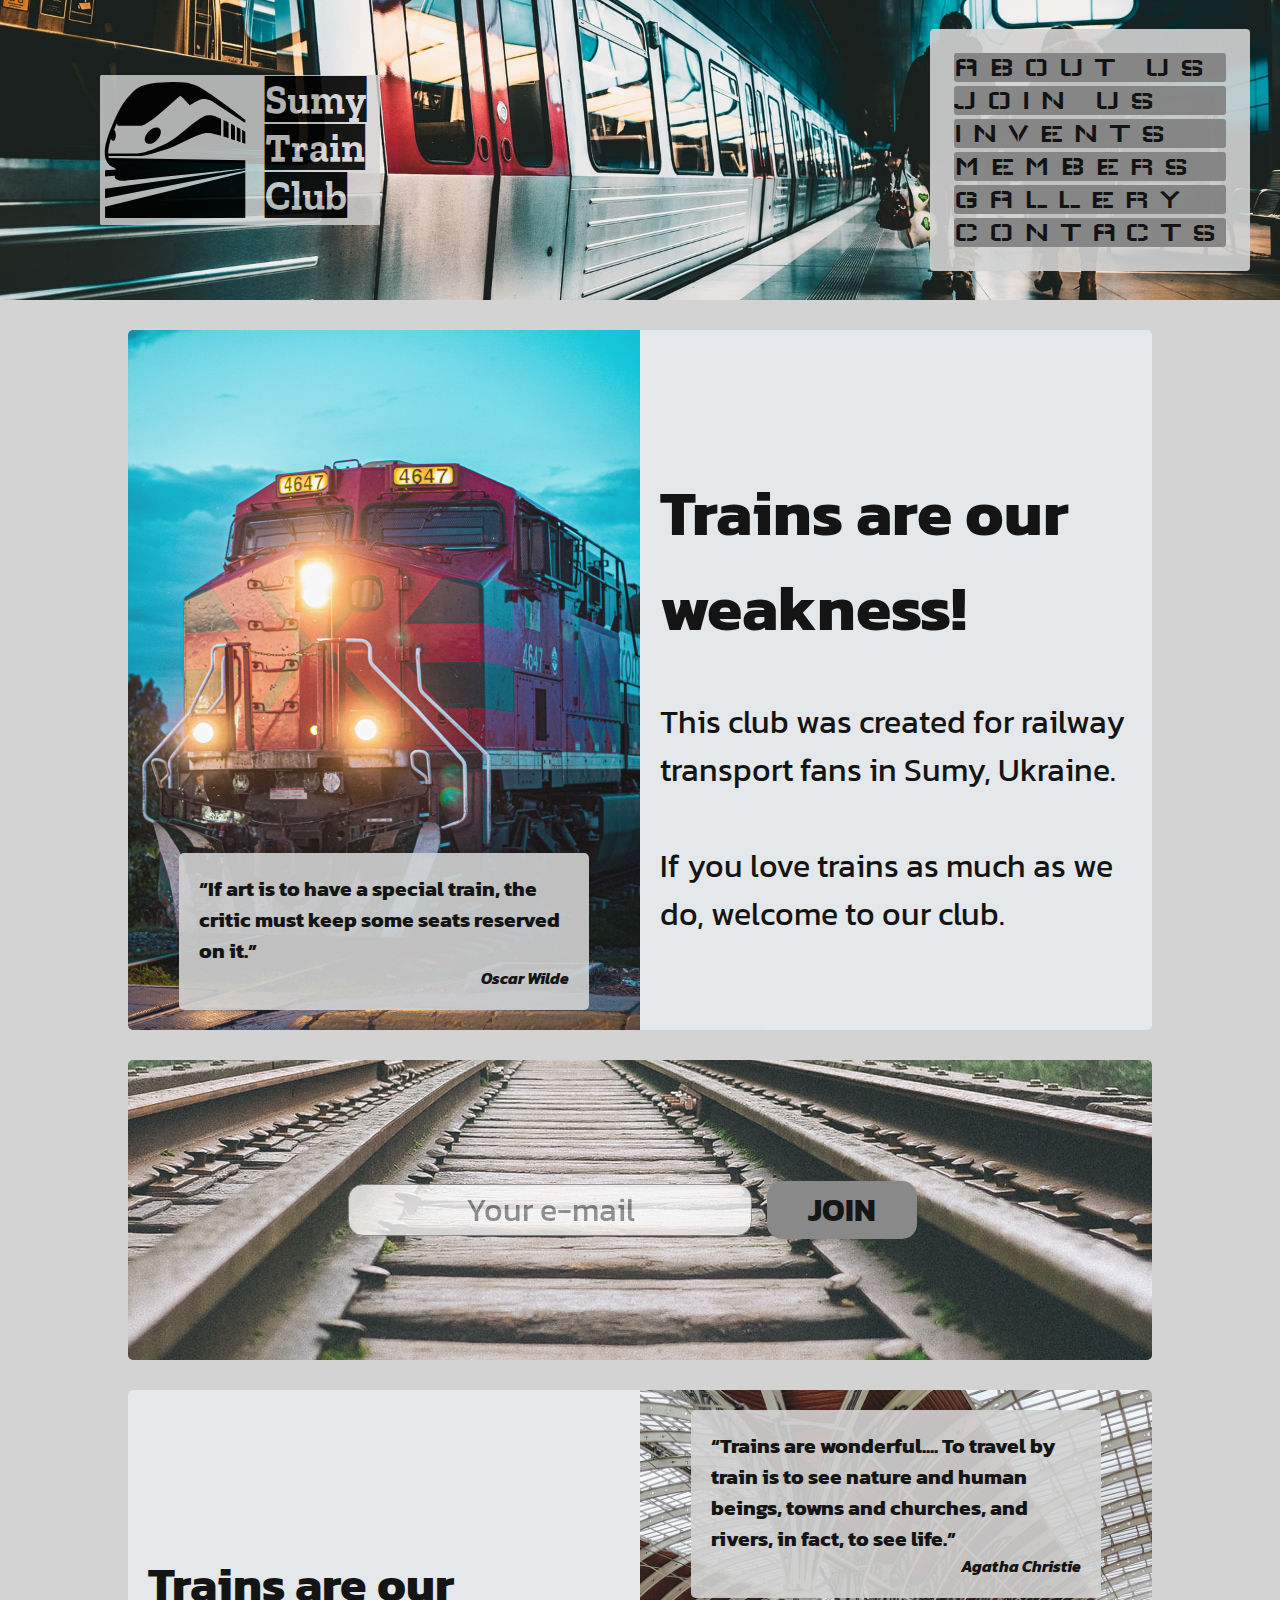
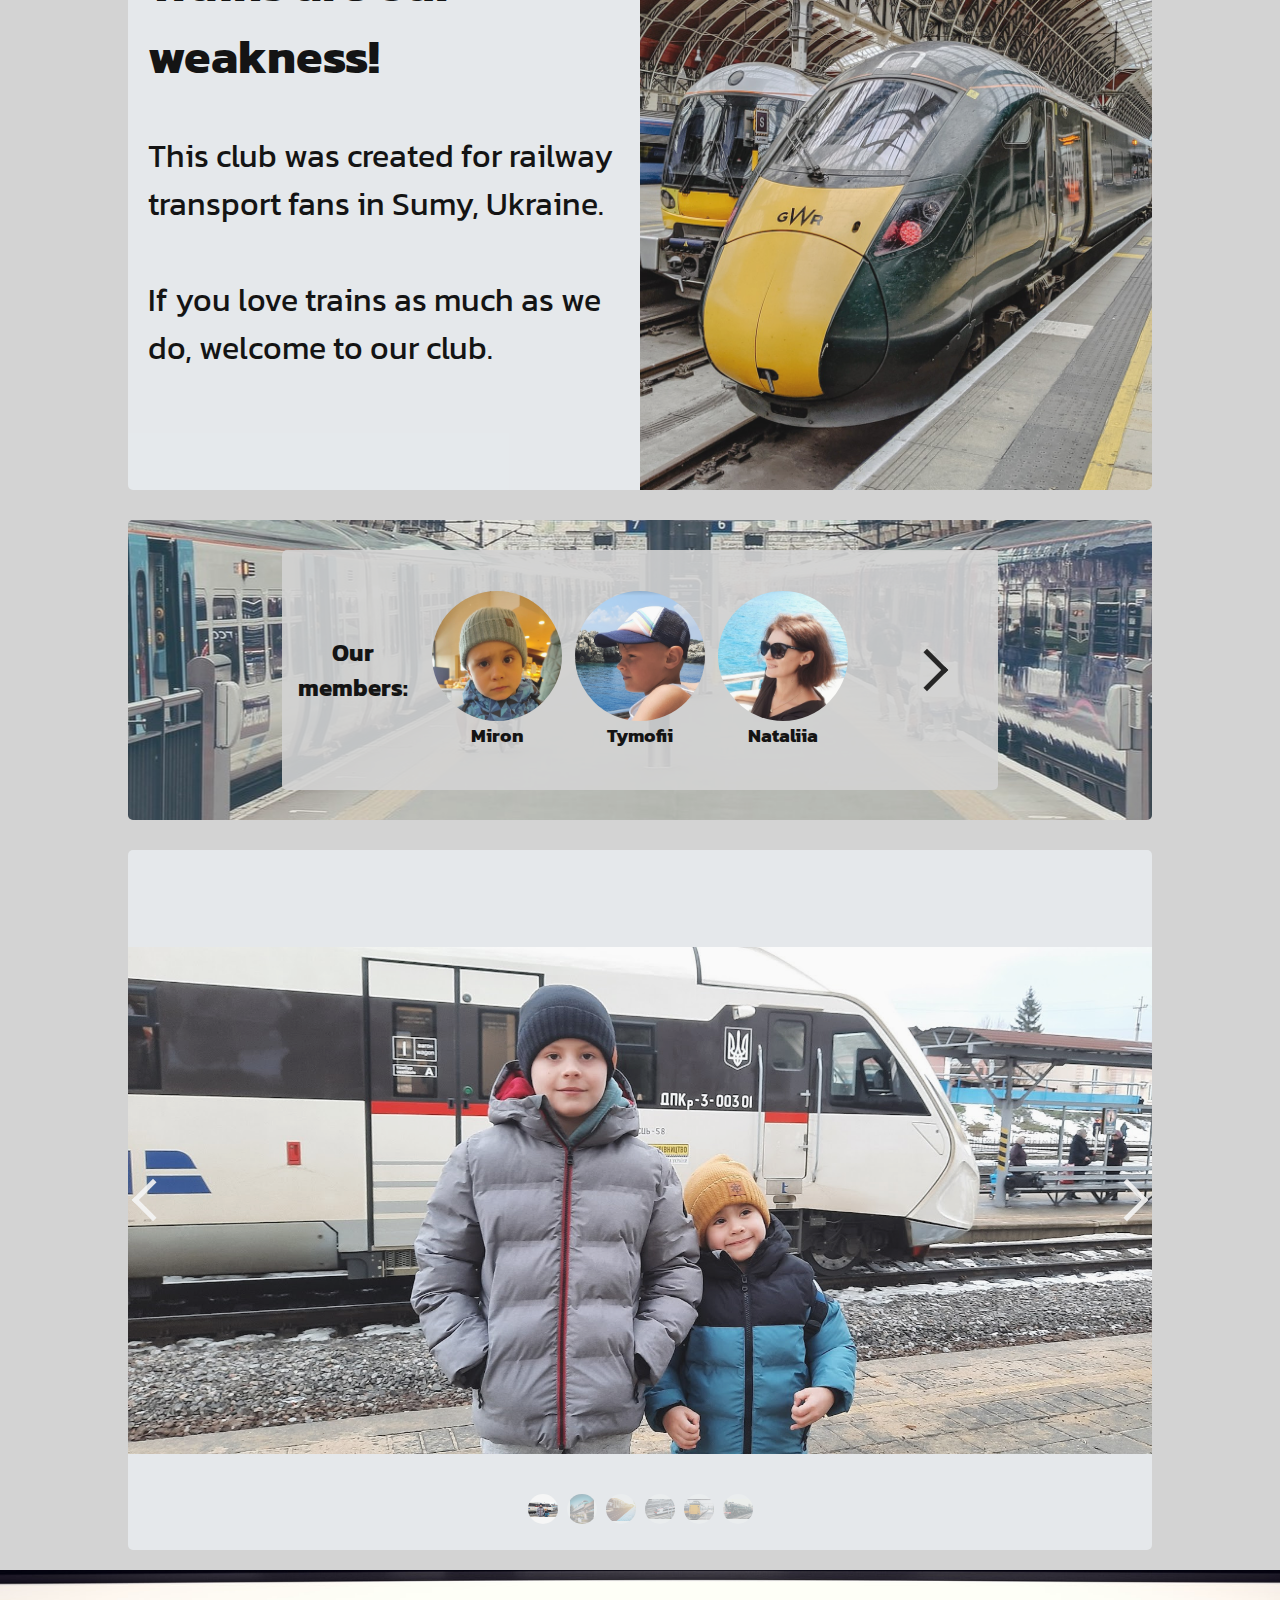
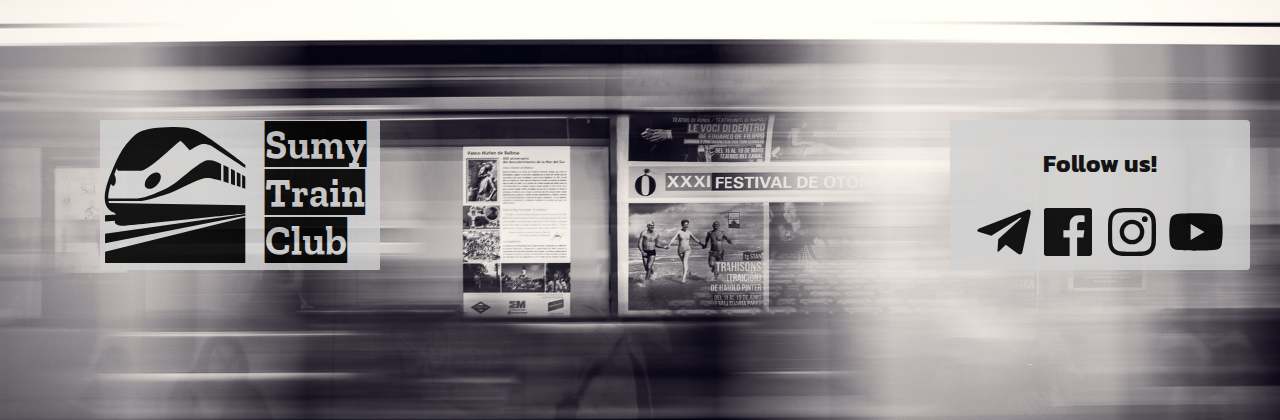
==== index.html @ 14b6293d "update" ====
<!DOCTYPE html>
<html lang="en">
<head>
    <meta charset="UTF-8">
    <meta http-equiv="X-UA-Compatible" content="IE=edge">
    <meta name="viewport" content="width=device-width, initial-scale=1.0">
    <link rel="stylesheet" href="resources/css/style.css">
    <link rel="stylesheet" href="resources/css/carousele.css">
    <link rel="stylesheet" href="https://cdn.jsdelivr.net/npm/boxicons@latest/css/boxicons.min.css">
    <link rel="shortcut icon" href="resources/img/favicon.svg" type="image/x-icon">
    <link rel="preconnect" href="https://fonts.googleapis.com">
    <link rel="preconnect" href="https://fonts.gstatic.com" crossorigin>
    <link href="https://fonts.googleapis.com/css2?family=Kanit:ital,wght@0,400;0,700;1,400&family=Wallpoet&family=Zilla+Slab+Highlight:wght@400;700&display=swap" rel="stylesheet">    <title>Sumy Train Club</title>
</head>
<body>
    <header>
        <div class="header_main img">
            <div class="logo">
                <div class="img"></div>
                <div class="text">Sumy<br>Train<br>Club</div>
            </div>
            <div class="nav desktop">
                <ul>
                    <li><a href="#about_us">About us</a></li>
                    <li><a href="#join_us">Join us</a></li>
                    <li><a href="#invents">Invents</a></li>
                    <li><a href="#members">Members</a></li>
                    <li><a href="#gallery">Gallery</a></li>
                    <li><a href="#contacts">Contacts</a></li>
                </ul>
            </div>
        </div>
    </header>
    <main>
        <div class="container big" id="about_us">
            <div class="cont_sm img"><div class="quote"><p>“If art is to have a special train, the critic must keep some seats reserved on it.”</p><p class="qoute_author">Oscar Wilde</p></div></div>
            <div class="cont_sm text"><div class="text_field"><h1>Trains are our weakness!</h1><p>This club was created for railway transport fans in Sumy, Ukraine.<br><br>If you love trains as much as we do, welcome to our club.</p></div></div>
        </div>
        <div class="container small" id="join_us">
            <div class="join_form"><input class="field" type="text" placeholder="Your e-mail"><input type="submit" value="Join"></div>
        </div>
        <div class="container big" id="invents">
            <div class="cont_sm text"><div class="text_field"><h2>Trains are our weakness!</h2><p>This club was created for railway transport fans in Sumy, Ukraine.<br><br>If you love trains as much as we do, welcome to our club.</p></div></div>
            <div class="cont_sm img"><div class="quote"><p>“Trains are wonderful.... To travel by train is to see nature and human beings, towns and churches, and rivers, in fact, to see life.”</p><p class="qoute_author">Agatha Christie</p></div></div>
        </div>
        <div class="container small" id="members">
            <div class="members_list">
                <div class="cell first">
                    <div><h2>Our members:</h2></div>
                </div>
                <div class="cell member">
                    <div class="photo miron"></div>
                    <div class="name"><h3>Miron</h3></div>
                </div>
                <div class="cell member">
                    <div class="photo timon"></div>
                    <div class="name"><h3>Tymofii</h3></div>
                </div>
                <div class="cell member">
                    <div class="photo natali"></div>
                    <div class="name"><h3>Nataliia</h3></div>
                </div>
                <div class="cell more">
                    <div></div>
                </div>
            </div>
        </div>
        <div class="container big" id="gallery">
            <ul class="carousel my-carousel carousel--thumb">
            <input class="carousel__activator" type="radio" id="K" name="thumb" checked="checked"/>
            <input class="carousel__activator" type="radio" id="L" name="thumb"/>
            <input class="carousel__activator" type="radio" id="M" name="thumb"/>
            <input class="carousel__activator" type="radio" id="N" name="thumb"/>
            <input class="carousel__activator" type="radio" id="O" name="thumb"/>
            <input class="carousel__activator" type="radio" id="P" name="thumb"/>
            <div class="carousel__controls">
                <label class="carousel__control carousel__control--backward" for="P"></label>
                <label class="carousel__control carousel__control--forward" for="L"></label>
            </div>
            <div class="carousel__controls">
                <label class="carousel__control carousel__control--backward" for="K"></label>
                <label class="carousel__control carousel__control--forward" for="M"></label>
            </div>
            <div class="carousel__controls">
                <label class="carousel__control carousel__control--backward" for="L"></label>
                <label class="carousel__control carousel__control--forward" for="N"></label>
            </div>
            <div class="carousel__controls">
                <label class="carousel__control carousel__control--backward" for="M"></label>
                <label class="carousel__control carousel__control--forward" for="O"></label>
            </div>
            <div class="carousel__controls">
                <label class="carousel__control carousel__control--backward" for="N"></label>
                <label class="carousel__control carousel__control--forward" for="P"></label>
            </div>
            <div class="carousel__controls">
                <label class="carousel__control carousel__control--backward" for="O"></label>
                <label class="carousel__control carousel__control--forward" for="K"></label>
            </div>
            <li class="carousel__slide"></li>
            <li class="carousel__slide"></li>
            <li class="carousel__slide"></li>
            <li class="carousel__slide"></li>
            <li class="carousel__slide"></li>
            <li class="carousel__slide"></li>
            <div class="carousel__indicators">
                <label class="carousel__indicator" for="K"></label>
                <label class="carousel__indicator" for="L"></label>
                <label class="carousel__indicator" for="M"></label>
                <label class="carousel__indicator" for="N"></label>
                <label class="carousel__indicator" for="O"></label>
                <label class="carousel__indicator" for="P"></label>
            </div>
            </ul>
        </div>
    </main>
    <footer>
        <div class="footer_main img" id="contacts">
            <div class="logo">
                <div class="img"></div>
                <div class="text">Sumy<br>Train<br>Club</div>
            </div>
            <div class="follow_us">
                <div class="top"><h2>Follow us!</h2></div>
                <div class="socials">
                    <div class="telegram"></div>
                    <div class="facebook"></div>
                    <div class="instagram"></div>
                    <div class="youtube"></div>
                </div>
            </div>
        </div>
    </footer>
</body>
</html>
---- resources/css/style.css ----
html, body {
    font-family: Kanit, Geneva, Tahoma, sans-serif;
    font-size: 16px;
    margin: 0;
    padding: 0;
    background-color: rgba(211, 211, 211);
}

header, footer {
    width: 100%;
    max-width: 1920px;
    margin: auto;
}

p {
    margin: 0;
}

a:hover, input[type=submit]:hover {
    opacity: 0.7;
}

.img {
    background-repeat: no-repeat;
    background-size: cover;
    background-position: center;
}

.header_main, .footer_main {
    width: 100%;
    height: 300px;
    display: flex;
    justify-content:space-between;
    align-items: center;
}

.header_main.img {
    background-image: url(../img/img-header.jpg);
    background-position: left center;
}

.logo {
    height: 150px;
    width: 280px;
    background-color: rgba(211, 211, 211, 0.9);
    margin-left: 100px;
    display: flex;
    justify-content: space-between;
    border-radius: 0.1em;
    opacity: 0.9;
}

.logo .text {
    height: 150px;
    font-family: 'Zilla Slab Highlight', sans-serif;
    font-weight: bold;
    font-size: 2.5em;
    text-align: justify;
    margin: auto;
    padding: 0;
}

.logo .img {
    background-image: url(../img/logo_train.svg);
    background-size: contain;
    height: 150px;
    width: 150px;
}

.nav, .follow_us {
    background-color: rgba(211, 211, 211, 0.9);
    width: 320px;
    height: fit-content;
    border-radius: 4px;
    display: flex;
    justify-content: center;
    margin-right: 270px;
}

.nav ul {
    margin: auto;
    padding: 20px;
    display: block;
}

.nav li {
    display: block;
    list-style: none;
    background-color: gray;
    font-family: wallpoet, Courier, monospace;
    font-size: 1.8em;
    text-transform: uppercase;
    margin: 4px 0;
    opacity: 0.9;
    border-radius: 3px;
    letter-spacing: 10px;
    width: auto;
}

.nav li a{
    display: block;
}

.nav li:hover {
    opacity: 0.7;
    transition: all 0.5s ease-out;
}

a {
    text-decoration: none;
    color: black;
}

.container { 
    width: 80%;
    margin: auto;
    margin-top: 30px;
    display: flex;
    justify-content: center;
    align-items: center;
    border-radius: 5px;
    opacity: 0.9;
}

.cont_sm {
    width: 50%;
    height: 100%;
    display: flex;
    justify-content: center;
    align-items: center;
    box-sizing: border-box;
}

.big {
    height: 700px;
    background-color: rgb(231, 235, 238);
}

.small {
    height: 300px;
    background-color: rgb(231, 235, 238);
}

#about_us .img {
    background-image: url(../img/img-aboutus.jpg);
    border-top-left-radius: inherit;
    border-bottom-left-radius: inherit;
    align-items: flex-end;
}

.text {
    font-size: 2em;
    padding: 20px;
}

.quote {
    font-size: 1.3em;
    font-weight: bold;
    width: 80%;
    height: fit-content;
    padding: 20px;
    background-color: rgba(211, 211, 211, 0.9);
    border-radius: 5px;
    margin: 20px 0;
}

.qoute_author {
    text-align: right;
    font-size: 1rem;
    font-style: italic;
}

#join_us {
    background-image: url(../img/img-joinus.jpg);
    background-position: center;
}

input {
    font-family: Kanit;
    font-size: 2em;
    border: 1px solid grey;
}

input[type=text] {
    opacity: 0.8;
    border-radius: 15px;
    text-align: center;
}

input[type=submit] {
    width: 150px;
    background-color: gray;
    padding: 5px 5px;
    margin: 0 15px;
    border: none;
    border-radius: 15px;
    cursor: pointer;
    text-transform: uppercase;
    font-weight: bold;
  }

#invents .img {
    background-image: url(../img/img-invents.jpg);
    border-top-right-radius: inherit;
    border-bottom-right-radius: inherit;
    align-items: flex-start;
}

#members {
    background-image: url(../img/img-members.jpg);
    background-position: center;
}

.members_list {
    width: 70%;
    height: 80%;
    background-color: rgba(211, 211, 211, 0.9);
    border-radius: inherit;
    display: flex;
    flex-wrap: wrap;
    justify-content: space-around;
    align-items: center;
}

.members_list .cell {
    width: 19%;
    height: 90%;
    display: flex;
    flex-wrap: wrap;
    justify-content: center;
    align-content: center;
    text-align: center;
}

.first div {
    margin: 5%;
}

.member:hover {
    opacity: 0.8;
    cursor: pointer;
}

.photo {
    width: 130px;
    height: 130px;
    border-radius: 100%;
}

.natali {
    background-image: url(../img/photo-natali.jpg);
    background-size: cover;
}

.miron {
    background-image: url(../img/photo-miron.jpg);
    background-size: cover;
}

.timon {
    background-image: url(../img/photo-timon.png);
    background-size: cover;
}

.name {
    width: 100%;
}

.name  h3 {
    margin: 0;
}

.more div {
    height: 30px;
    width: 30px;
    cursor: pointer;
    border-width: 5px 5px 0 0;
    border-style: solid;
    opacity: 0.9;
    transform: rotate(45deg);
}

.more div:hover {
    opacity: 0.6;
}

.footer_main {
    height: 450px;
    margin-top: 20px;
}

.footer_main.img {
    background-image: url(../img/img-footer.jpg);
    background-position: center;
}

.follow_us {
    height: 150px;
    width: 300px;
    display: flex;
    flex-wrap: wrap;
    justify-content: center;
    align-content: center;
    opacity: 0.9;
}

.follow_us .top {
    width: 100%;
    text-align: center;
}

.socials {
    display: flex;
}

.socials div {
    width: 64px;
    height: 64px;
}

.instagram {
    background-image: url(../img/logo/instagram.svg);
    background-size: cover;
}

.youtube {
    background-image: url(../img/logo/youtube.svg);
    background-size: cover;
}

.facebook {
    background-image: url(../img/logo/facebook.svg);
    background-size: cover;
}

.telegram {
    background-image: url(../img/logo/telegram.svg);
    background-size: cover;
}

@media screen and (max-width: 1440px) {
    .nav, .follow_us {
        margin-right: 30px;
    }
}

@media screen and (max-width: 768px) {
    .desktop {
        display: none;
    }
    .logo {
        margin-left: 30px;
    }
}

@media screen and (max-width: 425px) {
    .header_main {
        justify-content: center;
        background-position: center;
    }
    .logo {
        margin: 0;
        background-color: rgba(211, 211, 211);
        opacity: 0.96;
    }
}
---- resources/css/carousele.css ----
/**
  * style variables
*/
/**
  * Control & indicator mixin
*/
.carousel {
  height: 100%;
  width: 100%;
  overflow: hidden;
  text-align: center;
  position: relative;
  padding: 0;
  margin: 0;
  list-style: none;
/**
  * Where the magic happens
  */
/**
    * Control element - right/left arrows
  */
/**
    * Element for holding slide indicators
  */
/**
    * Indicator for indicating active slide
  */
/**
    * Create rules for when slides are contained within a track
  */
}
.carousel__controls,
.carousel__activator {
  display: none;
}
.carousel__activator:nth-of-type(1):checked ~ .carousel__track {
  transform: translateX(0%);
}
.carousel__activator:nth-of-type(1):checked ~ .carousel__slide:nth-of-type(1) {
  transition: opacity 0.5s, transform 0.5s;
  top: 0;
  left: 0;
  right: 0;
  opacity: 1;
  transform: scale(1);
}
.carousel__activator:nth-of-type(1):checked ~ .carousel__controls:nth-of-type(1) {
  display: block;
  opacity: 1;
}
.carousel__activator:nth-of-type(1):checked ~ .carousel__indicators .carousel__indicator:nth-of-type(1) {
  opacity: 1;
}
.carousel__activator:nth-of-type(2):checked ~ .carousel__track {
  transform: translateX(-100%);
}
.carousel__activator:nth-of-type(2):checked ~ .carousel__slide:nth-of-type(2) {
  transition: opacity 0.5s, transform 0.5s;
  top: 0;
  left: 0;
  right: 0;
  opacity: 1;
  transform: scale(1);
}
.carousel__activator:nth-of-type(2):checked ~ .carousel__controls:nth-of-type(2) {
  display: block;
  opacity: 1;
}
.carousel__activator:nth-of-type(2):checked ~ .carousel__indicators .carousel__indicator:nth-of-type(2) {
  opacity: 1;
}
.carousel__activator:nth-of-type(3):checked ~ .carousel__track {
  transform: translateX(-200%);
}
.carousel__activator:nth-of-type(3):checked ~ .carousel__slide:nth-of-type(3) {
  transition: opacity 0.5s, transform 0.5s;
  top: 0;
  left: 0;
  right: 0;
  opacity: 1;
  transform: scale(1);
}
.carousel__activator:nth-of-type(3):checked ~ .carousel__controls:nth-of-type(3) {
  display: block;
  opacity: 1;
}
.carousel__activator:nth-of-type(3):checked ~ .carousel__indicators .carousel__indicator:nth-of-type(3) {
  opacity: 1;
}
.carousel__activator:nth-of-type(4):checked ~ .carousel__track {
  transform: translateX(-300%);
}
.carousel__activator:nth-of-type(4):checked ~ .carousel__slide:nth-of-type(4) {
  transition: opacity 0.5s, transform 0.5s;
  top: 0;
  left: 0;
  right: 0;
  opacity: 1;
  transform: scale(1);
}
.carousel__activator:nth-of-type(4):checked ~ .carousel__controls:nth-of-type(4) {
  display: block;
  opacity: 1;
}
.carousel__activator:nth-of-type(4):checked ~ .carousel__indicators .carousel__indicator:nth-of-type(4) {
  opacity: 1;
}
.carousel__activator:nth-of-type(5):checked ~ .carousel__track {
  transform: translateX(-400%);
}
.carousel__activator:nth-of-type(5):checked ~ .carousel__slide:nth-of-type(5) {
  transition: opacity 0.5s, transform 0.5s;
  top: 0;
  left: 0;
  right: 0;
  opacity: 1;
  transform: scale(1);
}
.carousel__activator:nth-of-type(5):checked ~ .carousel__controls:nth-of-type(5) {
  display: block;
  opacity: 1;
}
.carousel__activator:nth-of-type(5):checked ~ .carousel__indicators .carousel__indicator:nth-of-type(5) {
  opacity: 1;
}
.carousel__activator:nth-of-type(6):checked ~ .carousel__track {
    transform: translateX(-500%);
  }
  .carousel__activator:nth-of-type(6):checked ~ .carousel__slide:nth-of-type(6) {
    transition: opacity 0.5s, transform 0.5s;
    top: 0;
    left: 0;
    right: 0;
    opacity: 1;
    transform: scale(1);
  }
  .carousel__activator:nth-of-type(6):checked ~ .carousel__controls:nth-of-type(6) {
    display: block;
    opacity: 1;
  }
  .carousel__activator:nth-of-type(6):checked ~ .carousel__indicators .carousel__indicator:nth-of-type(6) {
    opacity: 1;
  }
.carousel__control {
  height: 30px;
  width: 30px;
  margin-top: -15px;
  top: 50%;
  position: absolute;
  display: block;
  cursor: pointer;
  border-width: 5px 5px 0 0;
  border-style: solid;
  border-color: #fafafa;
  opacity: 0.9;
  outline: 0;
  z-index: 3;
}
.carousel__control:hover {
  opacity: 0.5;
}
.carousel__control--backward {
  left: 10px;
  transform: rotate(-135deg);
}
.carousel__control--forward {
  right: 10px;
  transform: rotate(45deg);
}
.carousel__indicators {
  position: absolute;
  bottom: 20px;
  width: 100%;
  text-align: center;
}
.carousel__indicator {
  height: 15px;
  width: 15px;
  border-radius: 100%;
  display: inline-block;
  z-index: 2;
  cursor: pointer;
  opacity: 0.35;
  margin: 0 2.5px 0 2.5px;
}
.carousel__indicator:hover {
  opacity: 0.75;
}
.carousel__track {
  position: absolute;
  top: 0;
  right: 0;
  bottom: 0;
  left: 0;
  padding: 0;
  margin: 0;
  transition: transform 0.5s ease 0s;
}
.carousel__track .carousel__slide {
  display: block;
  top: 0;
  left: 0;
  right: 0;
  opacity: 1;
}
.carousel__track .carousel__slide:nth-of-type(1) {
  transform: translateX(0%);
}
.carousel__track .carousel__slide:nth-of-type(2) {
  transform: translateX(100%);
}
.carousel__track .carousel__slide:nth-of-type(3) {
  transform: translateX(200%);
}
.carousel__track .carousel__slide:nth-of-type(4) {
  transform: translateX(300%);
}
.carousel__track .carousel__slide:nth-of-type(5) {
  transform: translateX(400%);
}
.carousel__track .carousel__slide:nth-of-type(6) {
  transform: translateX(500%);
}
.carousel--scale .carousel__slide {
  transform: scale(0);
}
.carousel__slide {
  height: 100%;
  position: absolute;
  overflow-y: auto;
  opacity: 0;
}
/**
  * Theming
*/
* {
  box-sizing: border-box;
}

.carousel-container {
  display: inline-block;
}
.my-carousel {
  border-radius: 5px;
/*  margin: 30px;*/
}
.carousel__slide {
  overflow: hidden;
}
.carousel--thumb .carousel__indicator {
  height: 30px;
  width: 30px;
}

.carousel__indicator {
  background-color: #fafafa;
}
.carousel__slide:nth-of-type(1),
.carousel--thumb .carousel__indicators .carousel__indicator:nth-of-type(1) {
  background-image: url("../img/gallery/001.jpg");
  background-size: contain;
  background-position: center;
  background-repeat: no-repeat;
}
.carousel__slide:nth-of-type(2),
.carousel--thumb .carousel__indicators .carousel__indicator:nth-of-type(2) {
  background-image: url("../img/gallery/002.jpg");
  background-size: contain;
  background-position: center;
  background-repeat: no-repeat;
}
.carousel__slide:nth-of-type(3),
.carousel--thumb .carousel__indicators .carousel__indicator:nth-of-type(3) {
  background-image: url("../img/gallery/003.jpg");
  background-size: contain;
  background-position: center;
  background-repeat: no-repeat;
}
.carousel__slide:nth-of-type(4),
.carousel--thumb .carousel__indicators .carousel__indicator:nth-of-type(4) {
  background-image: url("../img/gallery/004.jpg");
  background-size: contain;
  background-position: center;
  background-repeat: no-repeat;
}
.carousel__slide:nth-of-type(5),
.carousel--thumb .carousel__indicators .carousel__indicator:nth-of-type(5) {
  background-image: url("../img/gallery/005.jpg");
  background-size: contain;
  background-position: center;
  background-repeat: no-repeat;
}
.carousel__slide:nth-of-type(6),
.carousel--thumb .carousel__indicators .carousel__indicator:nth-of-type(6) {
  background-image: url("../img/gallery/006.jpg");
  background-size: contain;
  background-position: center;
  background-repeat: no-repeat;
}
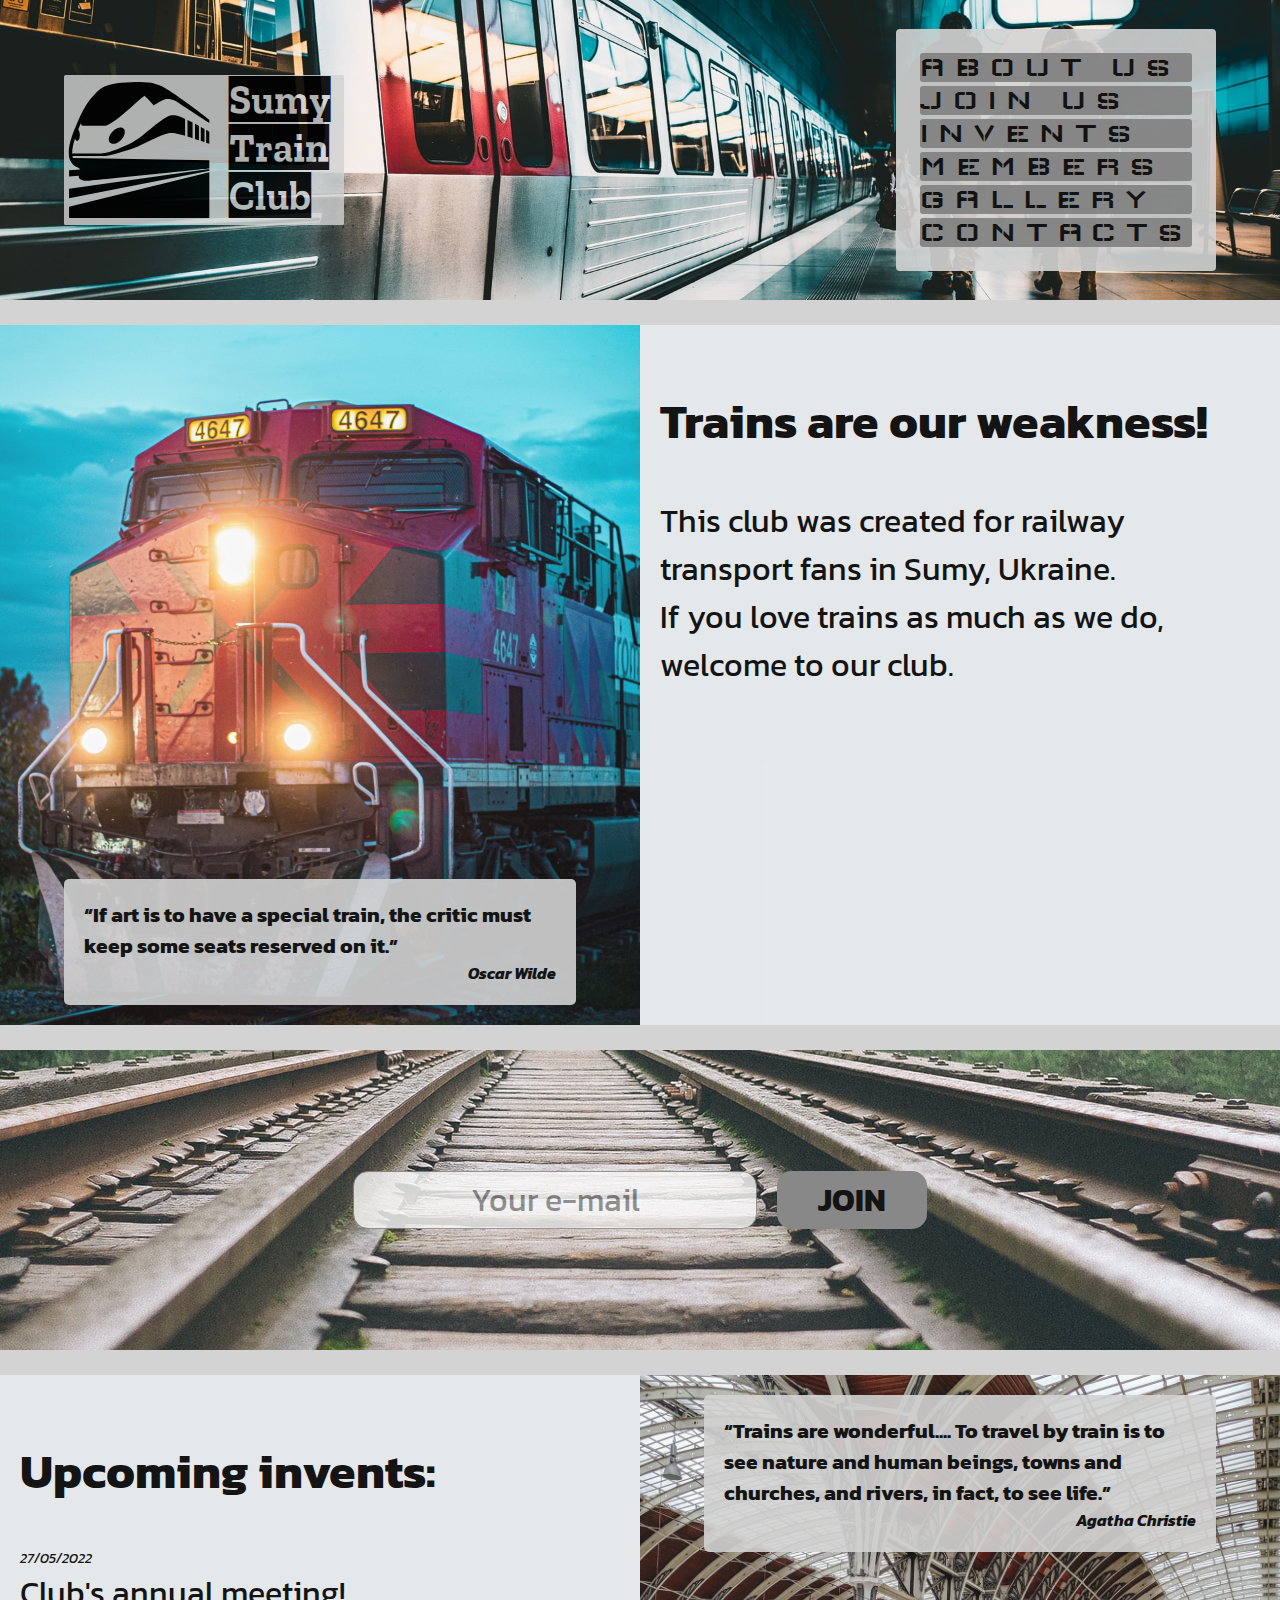
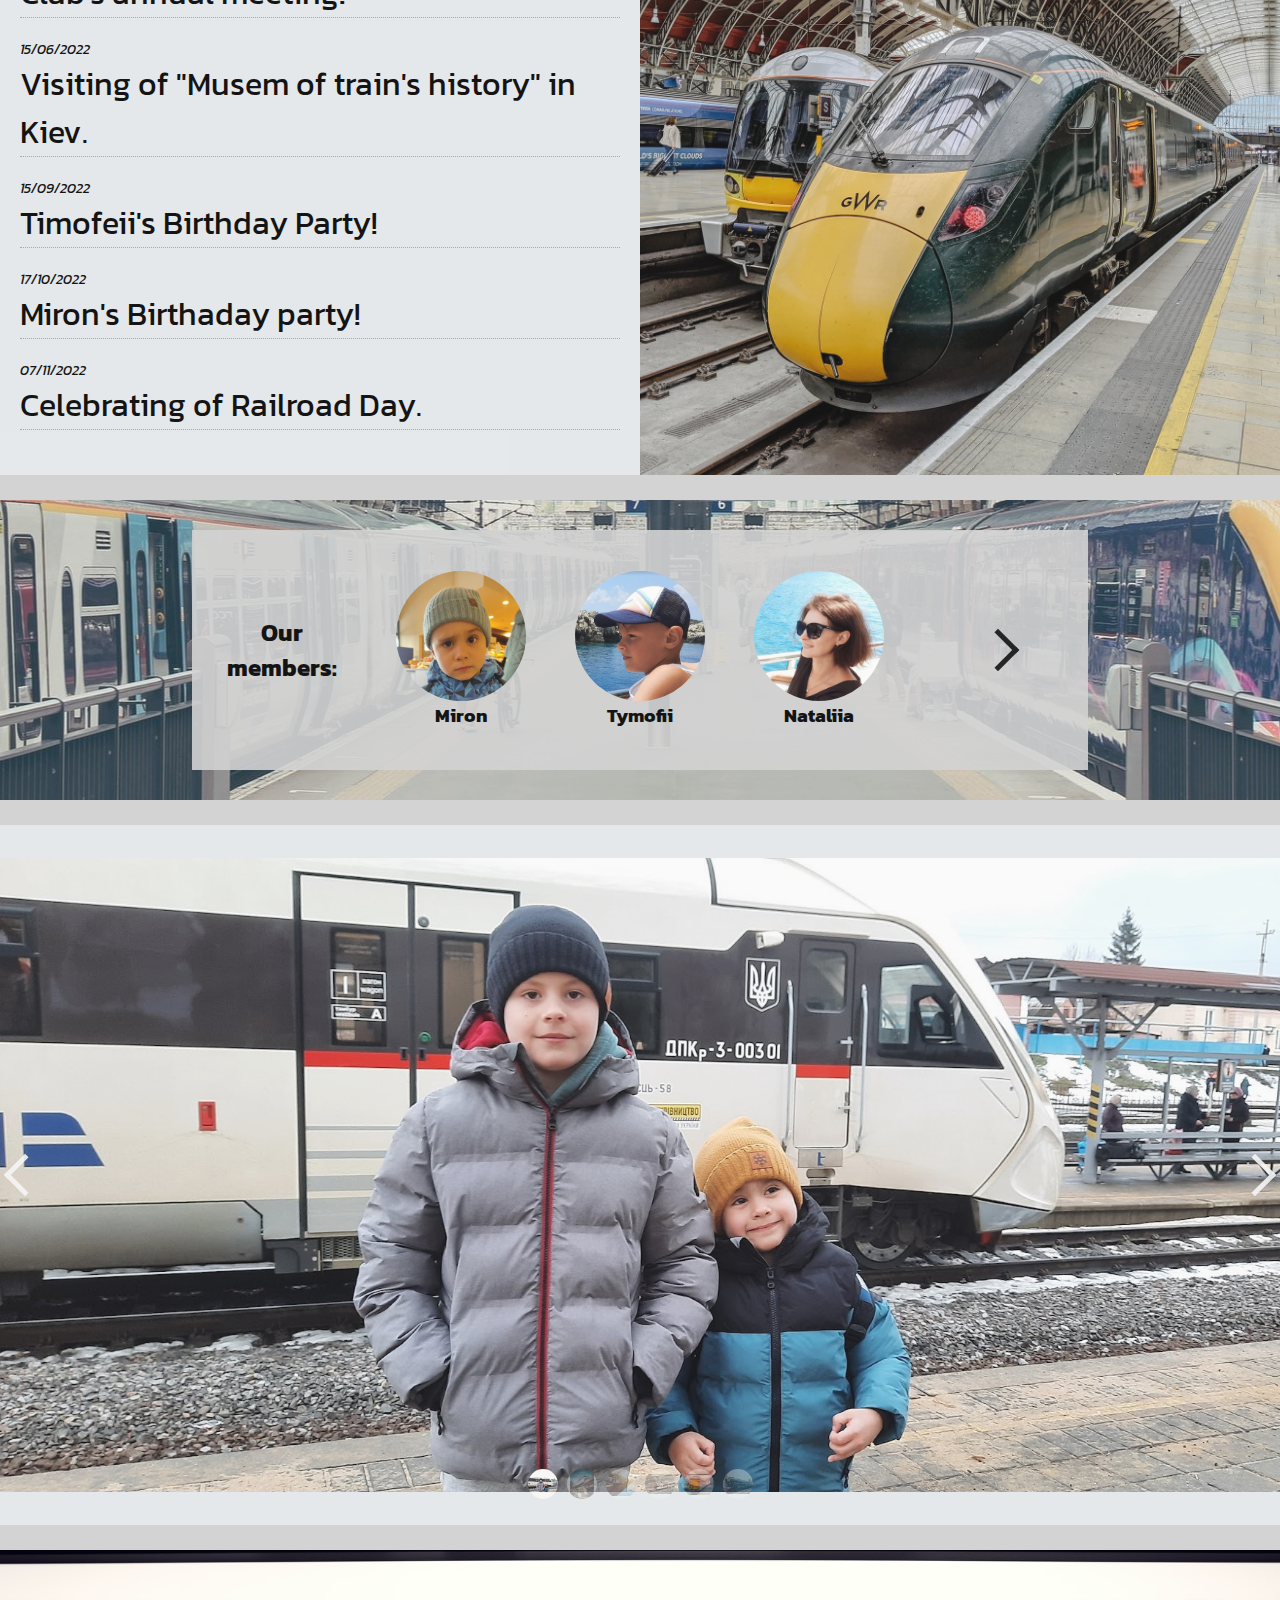
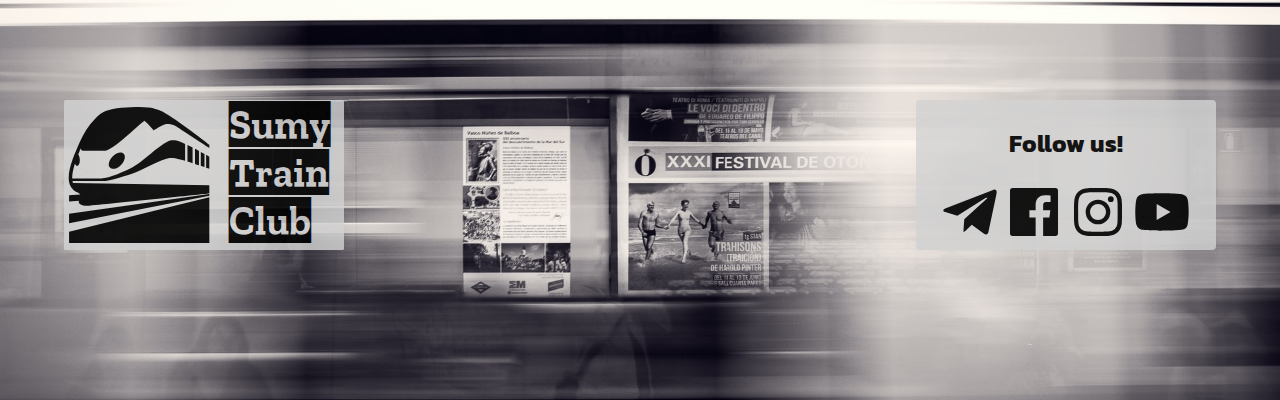
==== commit 5c4b6630: "release" ====
--- a/index.html
+++ b/index.html
@@ -14,34 +14,66 @@
 </head>
 <body>
     <header>
-        <div class="header_main img">
-            <div class="logo">
-                <div class="img"></div>
-                <div class="text">Sumy<br>Train<br>Club</div>
+        <div class="img">
+            <div class="header_main">
+                <div class="logo">
+                    <div class="img"></div>
+                    <div class="text">Sumy<br>Train<br>Club</div>
+                </div>
+                <div class="nav desktop">
+                    <ul>
+                        <li><a href="#about_us">About us</a></li>
+                        <li><a href="#join_us">Join us</a></li>
+                        <li><a href="#invents">Invents</a></li>
+                        <li><a href="#members">Members</a></li>
+                        <li><a href="#gallery">Gallery</a></li>
+                        <li><a href="#contacts">Contacts</a></li>
+                    </ul>
+                </div>
             </div>
-            <div class="nav desktop">
-                <ul>
-                    <li><a href="#about_us">About us</a></li>
-                    <li><a href="#join_us">Join us</a></li>
-                    <li><a href="#invents">Invents</a></li>
-                    <li><a href="#members">Members</a></li>
-                    <li><a href="#gallery">Gallery</a></li>
-                    <li><a href="#contacts">Contacts</a></li>
-                </ul>
-            </div>
-        </div>
+         </div>
     </header>
     <main>
         <div class="container big" id="about_us">
-            <div class="cont_sm img"><div class="quote"><p>“If art is to have a special train, the critic must keep some seats reserved on it.”</p><p class="qoute_author">Oscar Wilde</p></div></div>
-            <div class="cont_sm text"><div class="text_field"><h1>Trains are our weakness!</h1><p>This club was created for railway transport fans in Sumy, Ukraine.<br><br>If you love trains as much as we do, welcome to our club.</p></div></div>
+            <div class="cont_sm img desktop"><div class="quote"><p>“If art is to have a special train, the critic must keep some seats reserved on it.”</p><p class="qoute_author">Oscar Wilde</p></div></div>
+            <div class="cont_sm text">
+                <div class="text_field">
+                    <div class="title"><h2>Trains are our weakness!</h2></div>
+                    <div class="content"><p>This club was created for railway transport fans in Sumy, Ukraine.<br>If you love trains as much as we do, welcome to our club.</p></div>
+                </div>
+            </div>
         </div>
         <div class="container small" id="join_us">
             <div class="join_form"><input class="field" type="text" placeholder="Your e-mail"><input type="submit" value="Join"></div>
         </div>
         <div class="container big" id="invents">
-            <div class="cont_sm text"><div class="text_field"><h2>Trains are our weakness!</h2><p>This club was created for railway transport fans in Sumy, Ukraine.<br><br>If you love trains as much as we do, welcome to our club.</p></div></div>
-            <div class="cont_sm img"><div class="quote"><p>“Trains are wonderful.... To travel by train is to see nature and human beings, towns and churches, and rivers, in fact, to see life.”</p><p class="qoute_author">Agatha Christie</p></div></div>
+            <div class="cont_sm text">
+                <div class="text_field">
+                    <div class="title"><h2>Upcoming invents:</h2></div>
+                    <div class="invent">
+                        <div class="inv_date">27/05/2022</div>
+                        <div class="inv_descr">Club's annual meeting!</div>
+                    </div>
+                    <div class="invent">
+                        <div class="inv_date">15/06/2022</div>
+                        <div class="inv_descr">Visiting of "Musem of train's history" in Kiev.</div>
+                    </div>
+                    <div class="invent">
+                        <div class="inv_date">15/09/2022</div>
+                        <div class="inv_descr">Timofeii's Birthday Party!</div>
+                    </div>
+                    <div class="invent">
+                        <div class="inv_date">17/10/2022</div>
+                        <div class="inv_descr">Miron's Birthaday party!</div>
+                    </div>
+                    <div class="invent">
+                        <div class="inv_date">07/11/2022</div>
+                        <div class="inv_descr">Celebrating of Railroad Day.</div>
+                    </div>
+
+                </div>
+            </div>
+            <div class="cont_sm img desktop"><div class="quote"><p>“Trains are wonderful.... To travel by train is to see nature and human beings, towns and churches, and rivers, in fact, to see life.”</p><p class="qoute_author">Agatha Christie</p></div></div>
         </div>
         <div class="container small" id="members">
             <div class="members_list">
@@ -115,21 +147,23 @@
         </div>
     </main>
     <footer>
-        <div class="footer_main img" id="contacts">
-            <div class="logo">
-                <div class="img"></div>
-                <div class="text">Sumy<br>Train<br>Club</div>
-            </div>
-            <div class="follow_us">
-                <div class="top"><h2>Follow us!</h2></div>
-                <div class="socials">
-                    <div class="telegram"></div>
-                    <div class="facebook"></div>
-                    <div class="instagram"></div>
-                    <div class="youtube"></div>
+        <div class="img" id="contacts">
+            <div class="footer_main">
+                <div class="logo tablet">
+                    <div class="img"></div>
+                    <div class="text">Sumy<br>Train<br>Club</div>
+                </div>
+                <div class="follow_us">
+                    <div class="top"><h2>Follow us!</h2></div>
+                    <div class="socials">
+                        <div class="telegram"></div>
+                        <div class="facebook"></div>
+                        <div class="instagram"></div>
+                        <div class="youtube"></div>
+                    </div>
                 </div>
             </div>
-        </div>
+         </div>
     </footer>
 </body>
 </html>--- a/resources/css/style.css
+++ b/resources/css/style.css
@@ -27,14 +27,15 @@
 }
 
 .header_main, .footer_main {
-    width: 100%;
+    width: 80%;
     height: 300px;
     display: flex;
     justify-content:space-between;
     align-items: center;
-}
-
-.header_main.img {
+    margin: auto;
+}
+
+header .img {
     background-image: url(../img/img-header.jpg);
     background-position: left center;
 }
@@ -43,7 +44,6 @@
     height: 150px;
     width: 280px;
     background-color: rgba(211, 211, 211, 0.9);
-    margin-left: 100px;
     display: flex;
     justify-content: space-between;
     border-radius: 0.1em;
@@ -74,7 +74,6 @@
     border-radius: 4px;
     display: flex;
     justify-content: center;
-    margin-right: 270px;
 }
 
 .nav ul {
@@ -114,12 +113,13 @@
 .container { 
     width: 80%;
     margin: auto;
-    margin-top: 30px;
+    margin: 25px auto;
     display: flex;
     justify-content: center;
     align-items: center;
     border-radius: 5px;
     opacity: 0.9;
+    background-color: rgb(231, 235, 238);
 }
 
 .cont_sm {
@@ -127,18 +127,20 @@
     height: 100%;
     display: flex;
     justify-content: center;
-    align-items: center;
+    align-items: flex-start;
     box-sizing: border-box;
 }
 
 .big {
     height: 700px;
-    background-color: rgb(231, 235, 238);
 }
 
 .small {
     height: 300px;
-    background-color: rgb(231, 235, 238);
+}
+
+.text_field {
+    width: 100%;
 }
 
 #about_us .img {
@@ -175,10 +177,17 @@
     background-position: center;
 }
 
+.join_form {
+    display: flex;
+    flex-wrap: wrap;
+    justify-content: center;
+}
+
 input {
     font-family: Kanit;
     font-size: 2em;
     border: 1px solid grey;
+    margin: 10px;
 }
 
 input[type=text] {
@@ -191,7 +200,6 @@
     width: 150px;
     background-color: gray;
     padding: 5px 5px;
-    margin: 0 15px;
     border: none;
     border-radius: 15px;
     cursor: pointer;
@@ -204,6 +212,16 @@
     border-top-right-radius: inherit;
     border-bottom-right-radius: inherit;
     align-items: flex-start;
+}
+
+.invent {
+    margin-bottom: 20px;
+    border-bottom: 1px dotted rgba(128, 128, 128, 0.678);
+}
+
+.inv_date {
+    font-size: 0.9rem;
+    font-style: italic;
 }
 
 #members {
@@ -289,7 +307,7 @@
     margin-top: 20px;
 }
 
-.footer_main.img {
+footer .img {
     background-image: url(../img/img-footer.jpg);
     background-position: center;
 }
@@ -339,21 +357,87 @@
 }
 
 @media screen and (max-width: 1440px) {
-    .nav, .follow_us {
-        margin-right: 30px;
-    }
+    .container { 
+        width: 100%;
+        margin: 25px auto;
+        border-radius: 0;
+    }
+    .header_main, .footer_main {
+        width: 90%;
+    }
+
+    
 }
 
 @media screen and (max-width: 768px) {
     .desktop {
         display: none;
     }
+
+    .header_main, .footer_main {
+        height: 200px;
+    }
+
+    .header_main {
+        justify-content: flex-end;
+    }
+
     .logo {
         margin-left: 30px;
     }
+
+    .container {
+        background-color: rgba(211, 211, 211);
+        margin: 10px auto;
+    }
+
+    .cont_sm {
+        width: 80%;
+    }
+
+    .big {
+        height: fit-content;
+    }
+    
+    .small {
+        height: 200px;
+    }
+
+    #gallery {
+        height: 400px;
+    }
+
+    .text {
+        font-size: 1.5em;
+        padding: 10px;
+        text-align: justify;
+    }
+
+    #members {
+        height: 300px;
+    }
+
+    .members_list {
+        width: 85%;
+        height: 85%;
+    }
+
+    .members_list .cell {
+        width: 24%;
+        height: auto;
+    }
+
+    .cell.first {
+        width: 100%;
+        height: 50px;
+    }
 }
 
 @media screen and (max-width: 425px) {
+    .tablet {
+        display: none;
+    }
+    
     .header_main {
         justify-content: center;
         background-position: center;
@@ -363,4 +447,25 @@
         background-color: rgba(211, 211, 211);
         opacity: 0.96;
     }
-}+    #members {
+        height: 500px;
+    }
+
+    .members_list {
+        width: 85%;
+        height: 85%;
+    }
+
+    .members_list .cell {
+        width: 50%;
+        height: auto;
+    }
+
+    .join_form, .footer_main {
+        justify-content: center;
+    }
+
+    input {
+        font-size: 1.6em;
+    }
+}
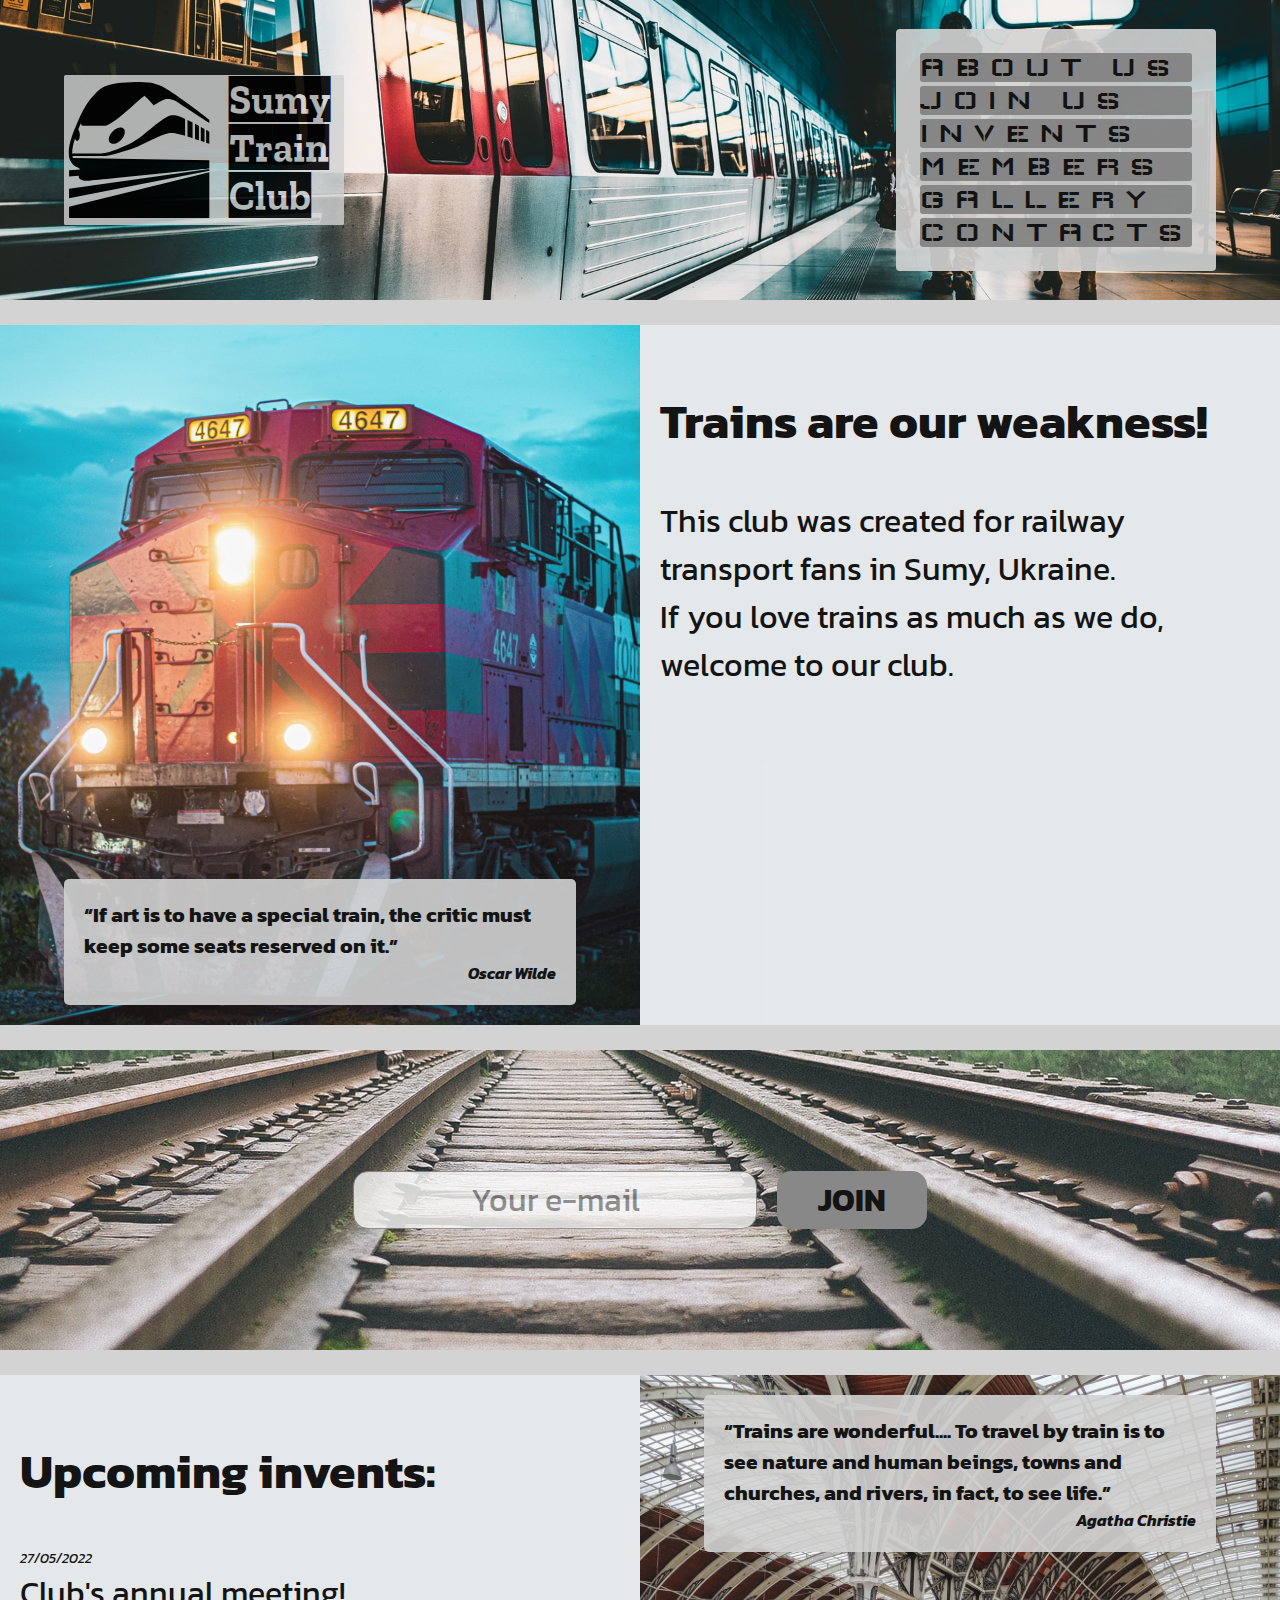
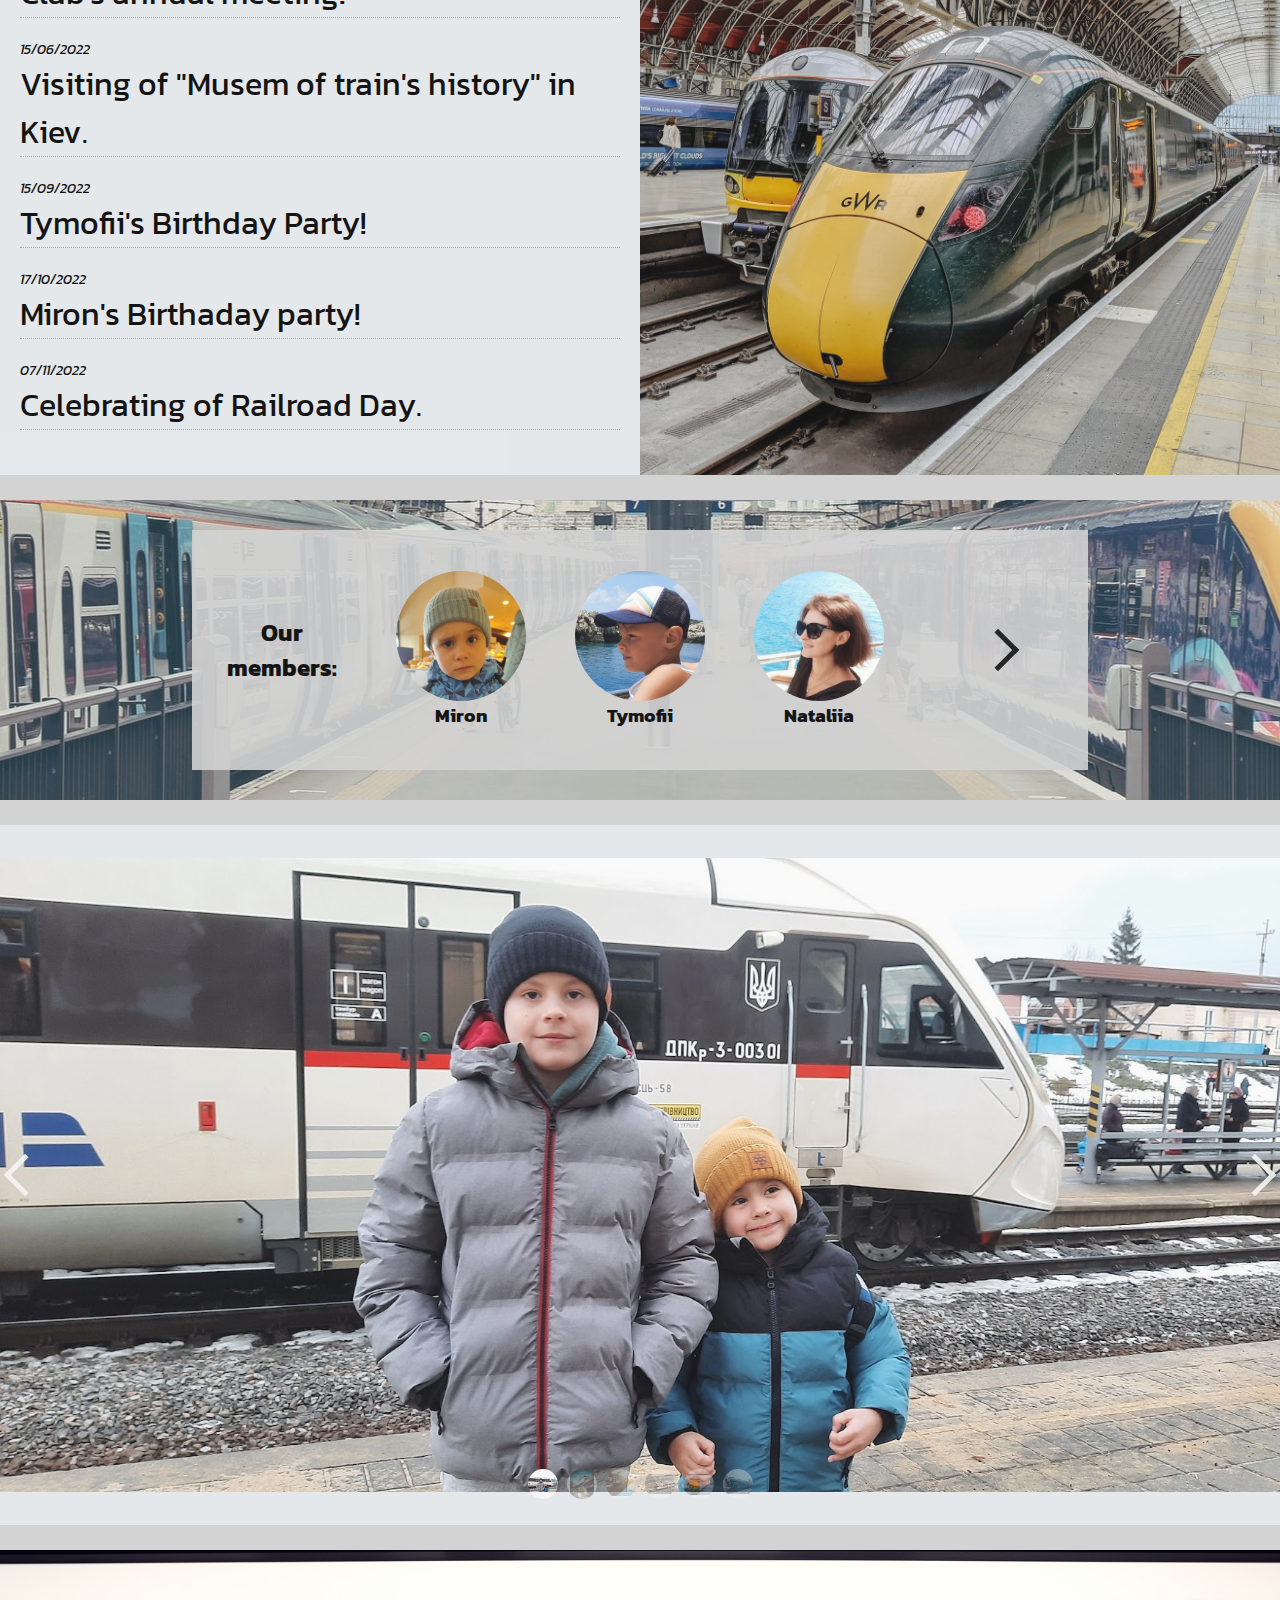
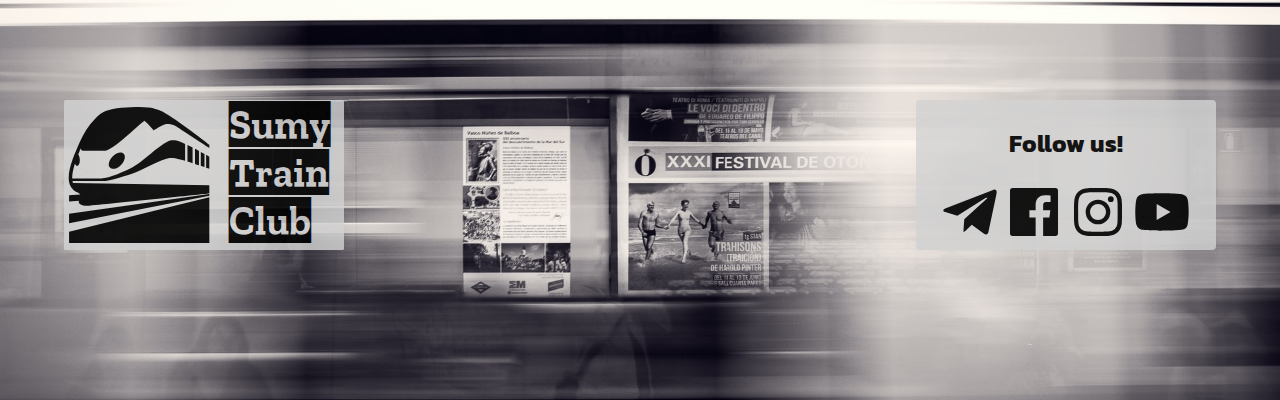
==== commit 426fe726: "Update index.html" ====
--- a/index.html
+++ b/index.html
@@ -60,7 +60,7 @@
                     </div>
                     <div class="invent">
                         <div class="inv_date">15/09/2022</div>
-                        <div class="inv_descr">Timofeii's Birthday Party!</div>
+                        <div class="inv_descr">Tymofii's Birthday Party!</div>
                     </div>
                     <div class="invent">
                         <div class="inv_date">17/10/2022</div>
